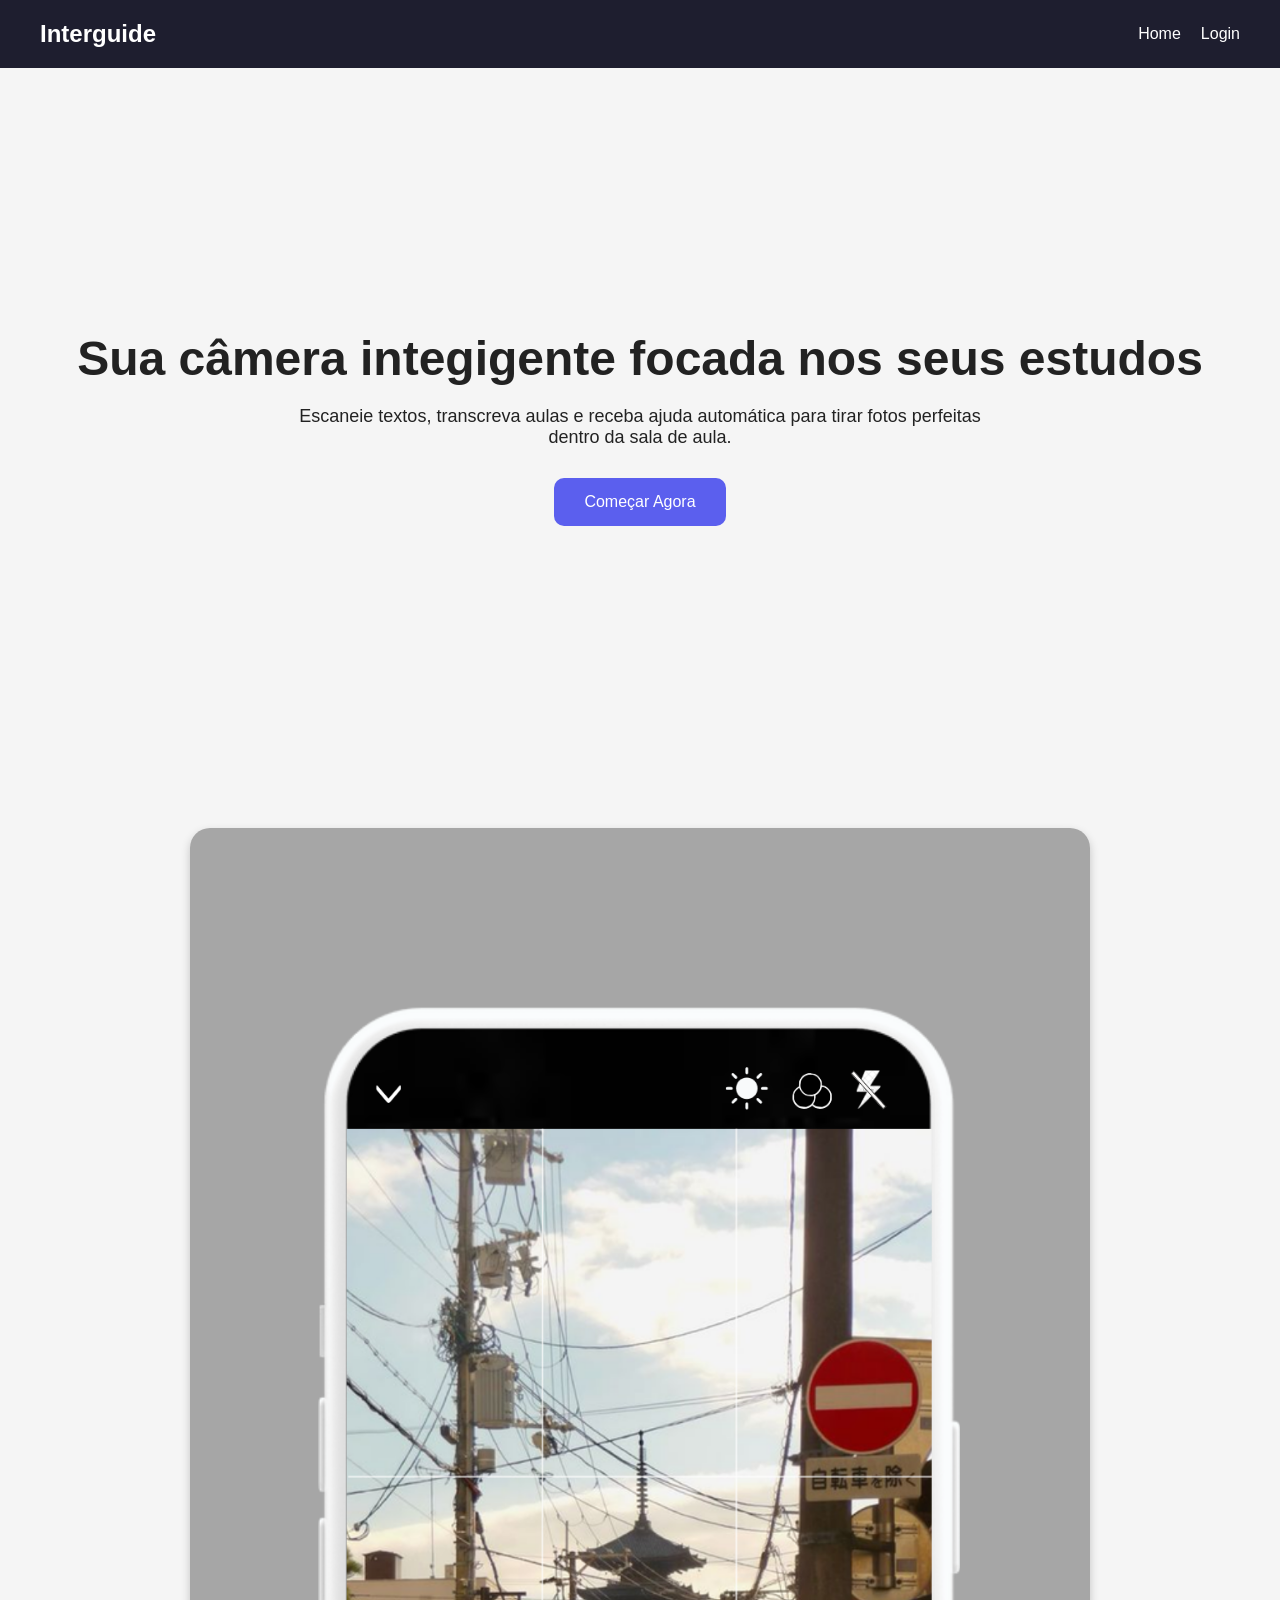
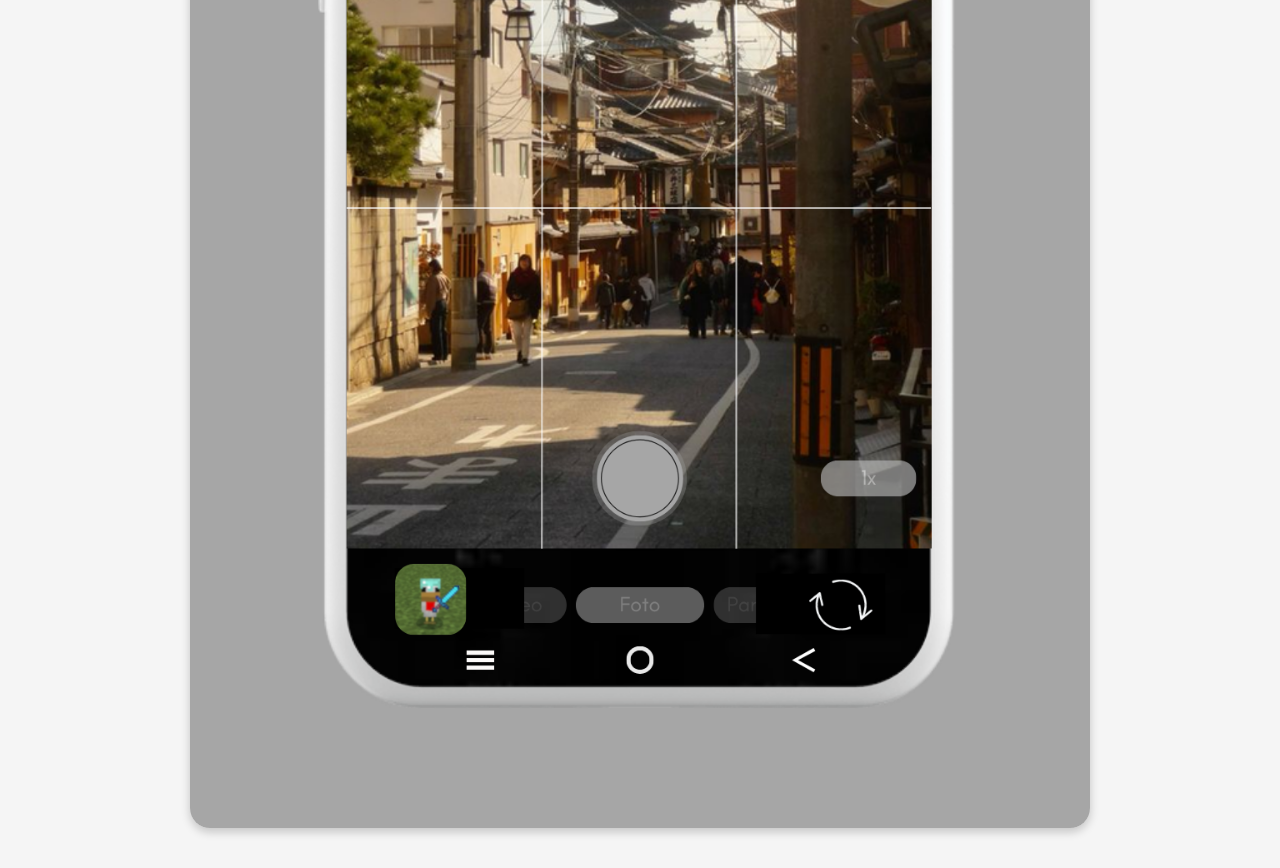
==== index.html @ f2e0f8a0 "feat: inicio do projeto InterGuide" ====
<!DOCTYPE html>
<html lang="pt-br">
<head>
    <meta charset="UTF-8">
    <meta name="viewport" content="width=device-width, initial-scale=1.0">
    <title>InterGuide</title>

    <!-- ESSA LINHA FAZ REFERÊNCIA O CSS -->
    <link rel="stylesheet" href="./css/style.css">
</head>
<body>
    <header>

    </header>
    <nav>
        <div class="logo">Interguide</div>
        <div class="menu">
            <a href="dashboard.html">Home</a>
            <a href="login.html" >Login</a>
        </div>
    </nav>

    <main>

    </main>

    <!-- SESSÃO HERO -->
    <section class="hero">
        <h1>Sua câmera integigente focada nos seus estudos</h1>
        <p>
            Escaneie textos, transcreva aulas e receba ajuda automática
            para tirar fotos perfeitas dentro da sala de aula.
        </p>
        <button class="btn" id="btnComecar">Começar Agora</button>
    </section>

    <!-- IMAGENS SLIDESHOW -->
    <section class="slideshow">
        <img id="slide" src="img/slide1.jpg" alt="Slide">
    </section>

    <!--  -->
    <article>
    </article>

    <!--  -->
    <footer>
    </footer>

    <!-- A PARTE DO JAVASCRIPT -->
     <script src="js/app.js"></script>

</body>
</html>
---- css/style.css ----
/* RESET */
*{
    margin: 0;
    padding: 0;
    box-sizing: border-box;
}

/* BODY */
body{
    font-family: Arial, Helvetica, sans-serif;
    background-color: #f5f5f5;
    color: #222;
}

/* NAVBAR */
nav{
    background-color: #1E1E2F;
    color: white;
    display: flex;
    justify-content: space-between;
    align-items: center;
    padding: 20px 40px;
}

/* LOGO */
.logo{
    font-size: 24px;
    font-weight: bold;
}

/* MENU */
.menu{
    display: flex;
    gap: 20px;
}

.menu a{
    color: white;
    text-decoration: none;
    transition: 0.3s;
}

.menu a:hover{
    color: #A259FF;
}

/* HERO */
.hero{
    height: 80vh;

    display: flex;
    justify-content: center;
    align-items: center;
    flex-direction: column;
    text-align: center;
    padding: 20px;
}

/* TITULO */
.hero h1{
    font-size: 48px;
    margin-bottom: 20px;
}

/* TEXTO */
.hero p{
    font-size: 18px;
    max-width: 700px;
    margin-bottom: 30px;
}

/* BOTÃO */
.btn{
    background-color: #5B5FEE;
    color: white;
    padding: 15px 30px;
    border: none;
    border-radius: 10px;
    cursor: pointer;
    font-size: 16px;
    transition: 0.3s;
}

/* EFEITO DO BOTÃO */
.btn:hover{
    background-color: #A259FF;
    transform: scale(1.05);
}

/* CARDS */
.cards{
    display: flex;
    justify-content: center;
    gap: 20px;
    flex-wrap: wrap;
    padding: 40px;
}

/* CARD */
.card{
    background-color: white;
    width: 300px;
    padding: 20px;
    border-radius: 15px;
    box-shadow: 0 4px 10px rgba(0,0,0,0.1);
    transition: 0.3s;
}

/* EFEITO CARD */
.card:hover{
    transform: translateY(-10px) scale(1.03);
    box-shadow: 0 8px 20px rgba(0,0,0,0.2);
}

/* TITULO CARD */
.card h2{
    margin-bottom: 15px;
}

/* TEXTO CARD */
.card p{
    margin-bottom: 20px;
}

/* FORMULÁRIO */
.form-container{
    height: 100vh;
    display: flex;
    justify-content: center;
    align-items: center;
}

/* FORM */
form{
    background-color: white;
    padding: 40px;
    border-radius: 15px;
    width: 350px;
    display: flex;
    flex-direction: column;
    gap: 15px;
    box-shadow: 0 4px 10px rgba(0,0,0,0.1);
}

/* INPUTS */
input{
    padding: 12px;
    border: 1px solid #ccc;
    border-radius: 8px;
    font-size: 16px;
}

/* SLIDESHOW */
.slideshow{
    display: flex;
    justify-content: center;
    padding: 40px;
}

.slideshow img{
    width: 80%;
    max-width: 900px;
    border-radius: 20px;
    box-shadow: 0 4px 10px rgba(0,0,0,0.2);
}

/* MODO ESCURO */
.dark{
    background-color: #121212;
    color: white;
}
.dark .card{
    background-color: #1E1E2F;
    color: white;
}
.dark nav{
    background-color: black;
}

/* PREVIEW */
#preview{
    margin-top: 20px;
    border-radius: 15px;
    box-shadow: 0 4px 10px rgba(0,0,0,0.2);
}

/* RESULTADO */
#resultado{
    margin-top: 30px;
    max-width: 600px;
}

/* TEXTAREA */
textarea{
    width: 80%;
    max-width: 700px;
    height: 250px;
    margin-top: 30px;
    padding: 20px;
    border-radius: 15px;
    border: 1px solid #ccc;
    resize: none;
    font-size: 16px;
    box-shadow: 0 4px 10px rgba(0,0,0,0.1);
}

/* BOTÕES ÁUDIO */
.audio-buttons{
    display: flex;
    gap: 20px;
    margin-top: 20px;
    flex-wrap: wrap;
    justify-content: center;
}
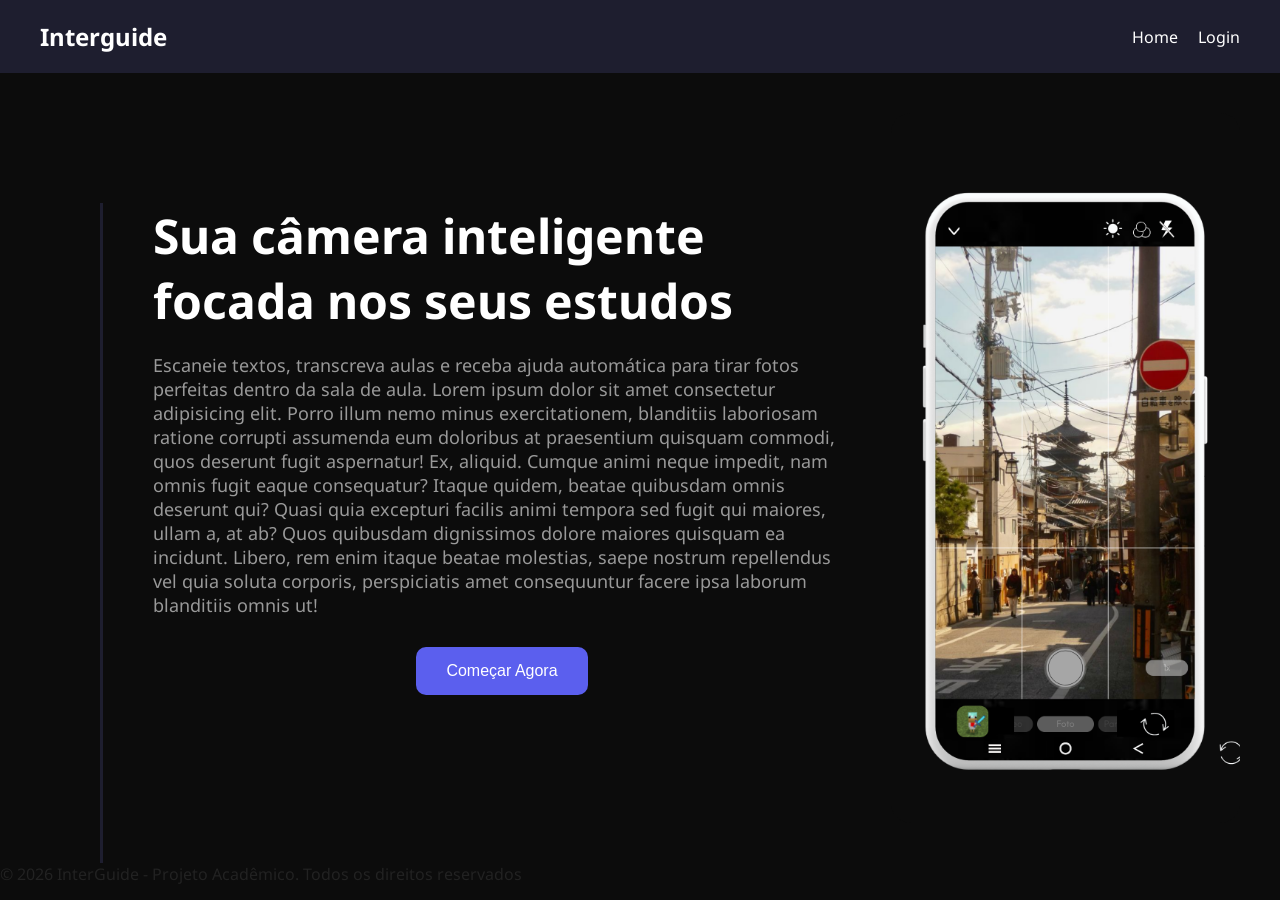
==== commit d6641749: "adicinando tudo" ====
--- a/index.html
+++ b/index.html
@@ -7,44 +7,46 @@
 
     <!-- ESSA LINHA FAZ REFERÊNCIA O CSS -->
     <link rel="stylesheet" href="./css/style.css">
+
+    <link rel="preconnect" href="https://fonts.googleapis.com">
+    <link rel="preconnect" href="https://fonts.gstatic.com" crossorigin>
+    <link href="https://fonts.googleapis.com/css2?family=Noto+Sans:ital,wght@0,100..900;1,100..900&display=swap" rel="stylesheet">
+
 </head>
 <body>
-    <header>
-
-    </header>
+    
     <nav>
         <div class="logo">Interguide</div>
         <div class="menu">
-            <a href="dashboard.html">Home</a>
+            <a href="dashboard.html" id="botao2">Home</a>
             <a href="login.html" >Login</a>
         </div>
     </nav>
 
-    <main>
+    <div class="inicio">
+        <!-- SESSÃO HERO -->
+        <div class="hero">
+            <h1>Sua câmera inteligente focada nos seus estudos</h1>
+            <p>
+                Escaneie textos, transcreva aulas e receba ajuda automática
+                para tirar fotos perfeitas dentro da sala de aula.
+                Lorem ipsum dolor sit amet consectetur adipisicing elit. Porro illum nemo minus exercitationem, blanditiis laboriosam ratione corrupti assumenda eum doloribus at praesentium quisquam commodi, quos deserunt fugit aspernatur! Ex, aliquid.
+                Cumque animi neque impedit, nam omnis fugit eaque consequatur? Itaque quidem, beatae quibusdam omnis deserunt qui? Quasi quia excepturi facilis animi tempora sed fugit qui maiores, ullam a, at ab?
+                Quos quibusdam dignissimos dolore maiores quisquam ea incidunt. Libero, rem enim itaque beatae molestias, saepe nostrum repellendus vel quia soluta corporis, perspiciatis amet consequuntur facere ipsa laborum blanditiis omnis ut!
+            </p>
+            <button class="btn" id="btnComecar">Começar Agora</button>
+        </div>
 
-    </main>
-
-    <!-- SESSÃO HERO -->
-    <section class="hero">
-        <h1>Sua câmera integigente focada nos seus estudos</h1>
+        <!-- IMAGENS SLIDESHOW -->
+        <div class="slideshow">
+            <img id="slide" src="img/slide1.png" alt="Slide">
+        </div>
+    </div>
+    <footer>
         <p>
-            Escaneie textos, transcreva aulas e receba ajuda automática
-            para tirar fotos perfeitas dentro da sala de aula.
+           &copy;  2026 InterGuide - Projeto Acadêmico. Todos os direitos reservados
+            
         </p>
-        <button class="btn" id="btnComecar">Começar Agora</button>
-    </section>
-
-    <!-- IMAGENS SLIDESHOW -->
-    <section class="slideshow">
-        <img id="slide" src="img/slide1.jpg" alt="Slide">
-    </section>
-
-    <!--  -->
-    <article>
-    </article>
-
-    <!--  -->
-    <footer>
     </footer>
 
     <!-- A PARTE DO JAVASCRIPT -->
--- a/css/style.css
+++ b/css/style.css
@@ -3,15 +3,15 @@
     margin: 0;
     padding: 0;
     box-sizing: border-box;
+    background-color: #0c0c0c;
 }
 
 /* BODY */
 body{
-    font-family: Arial, Helvetica, sans-serif;
+    font-family: Noto Sans, sans-serif;
     background-color: #f5f5f5;
     color: #222;
 }
-
 /* NAVBAR */
 nav{
     background-color: #1E1E2F;
@@ -21,53 +21,97 @@
     align-items: center;
     padding: 20px 40px;
 }
-
 /* LOGO */
 .logo{
     font-size: 24px;
     font-weight: bold;
+    background-color: transparent;
 }
 
 /* MENU */
 .menu{
     display: flex;
     gap: 20px;
+        background-color: transparent;
 }
 
 .menu a{
     color: white;
     text-decoration: none;
     transition: 0.3s;
+    background-color: transparent;
 }
 
 .menu a:hover{
     color: #A259FF;
 }
 
+.inicio {
+    display:flex;
+    flex-direction: row;
+}
+
 /* HERO */
 .hero{
-    height: 80vh;
-
-    display: flex;
-    justify-content: center;
-    align-items: center;
-    flex-direction: column;
-    text-align: center;
-    padding: 20px;
+    height: 660px;
+
+    display: flex;
+    align-items: start;
+    flex-direction: column;
+    text-align: start;
+    padding-left: 50px;
+    margin: 130px 0 0 100px;
+    border-left: solid #1E1E2F
 }
 
 /* TITULO */
 .hero h1{
     font-size: 48px;
     margin-bottom: 20px;
+    margin-right: 100px;
+    max-width: 800px;
+    color: white;
 }
 
 /* TEXTO */
 .hero p{
     font-size: 18px;
-    max-width: 700px;
+    max-width: 800px;
     margin-bottom: 30px;
-}
+    justify-content: start;
+    color: rgb(153, 153, 153);
+}
+/* HERO */
+.dashboard-hero{
+    height: 300px;
+
+    display: flex;
+    align-items: start;
+    flex-direction: column;
+    text-align: start;
+    padding-left: 50px;
+    margin: 130px 0 0 100px;
+    border-left: solid #1E1E2F
+}
+
+/* TITULO */
+.dashboard-hero h1{
+    font-size: 48px;
+    margin-bottom: 20px;
+    margin-right: 100px;
+    max-width: 800px;
+    color: white;
+}
+
+/* TEXTO */
+.dashboard-hero p{
+    font-size: 18px;
+    max-width: 800px;
+    margin-bottom: 30px;
+    justify-content: start;
+    color: rgb(153, 153, 153);
+}
+
 
 /* BOTÃO */
 .btn{
@@ -87,6 +131,16 @@
     transform: scale(1.05);
 }
 
+#btnComecar{
+    align-self: center;
+}
+
+.btn guiaBtn .btn audioBtn .btn scannerBtn .btn temaBtn{
+    position:absolute;
+    margin-top: auto;
+    max-width: 50px;
+}
+
 /* CARDS */
 .cards{
     display: flex;
@@ -98,28 +152,43 @@
 
 /* CARD */
 .card{
-    background-color: white;
-    width: 300px;
+    display: flex;
+    flex-direction: column;
+    background-color: rgba(111, 98, 230, 0.178);
+    border: 0.5px solid #ffffff;
+    width: 400px;
+    height: 240px;
     padding: 20px;
     border-radius: 15px;
     box-shadow: 0 4px 10px rgba(0,0,0,0.1);
     transition: 0.3s;
+
+    color: #ffffff;
+
 }
 
 /* EFEITO CARD */
 .card:hover{
     transform: translateY(-10px) scale(1.03);
     box-shadow: 0 8px 20px rgba(0,0,0,0.2);
+    background-color: #ccb9ff;
+    color: #383838;
 }
 
 /* TITULO CARD */
 .card h2{
     margin-bottom: 15px;
+    background-color: transparent;
 }
 
 /* TEXTO CARD */
 .card p{
     margin-bottom: 20px;
+    background-color: transparent;
+}
+.btn-area{
+    margin-top: auto;
+    background-color: transparent;
 }
 
 /* FORMULÁRIO */
@@ -132,7 +201,7 @@
 
 /* FORM */
 form{
-    background-color: white;
+    background-color: rgb(221, 221, 221);
     padding: 40px;
     border-radius: 15px;
     width: 350px;
@@ -141,13 +210,27 @@
     gap: 15px;
     box-shadow: 0 4px 10px rgba(0,0,0,0.1);
 }
+form h1{
+    background-color: transparent;
+}
+
 
 /* INPUTS */
 input{
     padding: 12px;
-    border: 1px solid #ccc;
+    border: 1px solid #aaaaaa;
     border-radius: 8px;
     font-size: 16px;
+    background-color: rgb(197, 197, 197);
+
+    transition: all 0.5s ease;
+}
+
+input:focus{
+    outline: none;
+    border-color: #5B5FEE;
+    box-shadow: 0 0 5px rgba(91, 95, 238, 0.5);
+    background-color: #bdbffc;
 }
 
 /* SLIDESHOW */
@@ -158,10 +241,10 @@
 }
 
 .slideshow img{
-    width: 80%;
-    max-width: 900px;
+    width: 100%;
+    max-width: 450px;
     border-radius: 20px;
-    box-shadow: 0 4px 10px rgba(0,0,0,0.2);
+    object-fit: cover;
 }
 
 /* MODO ESCURO */
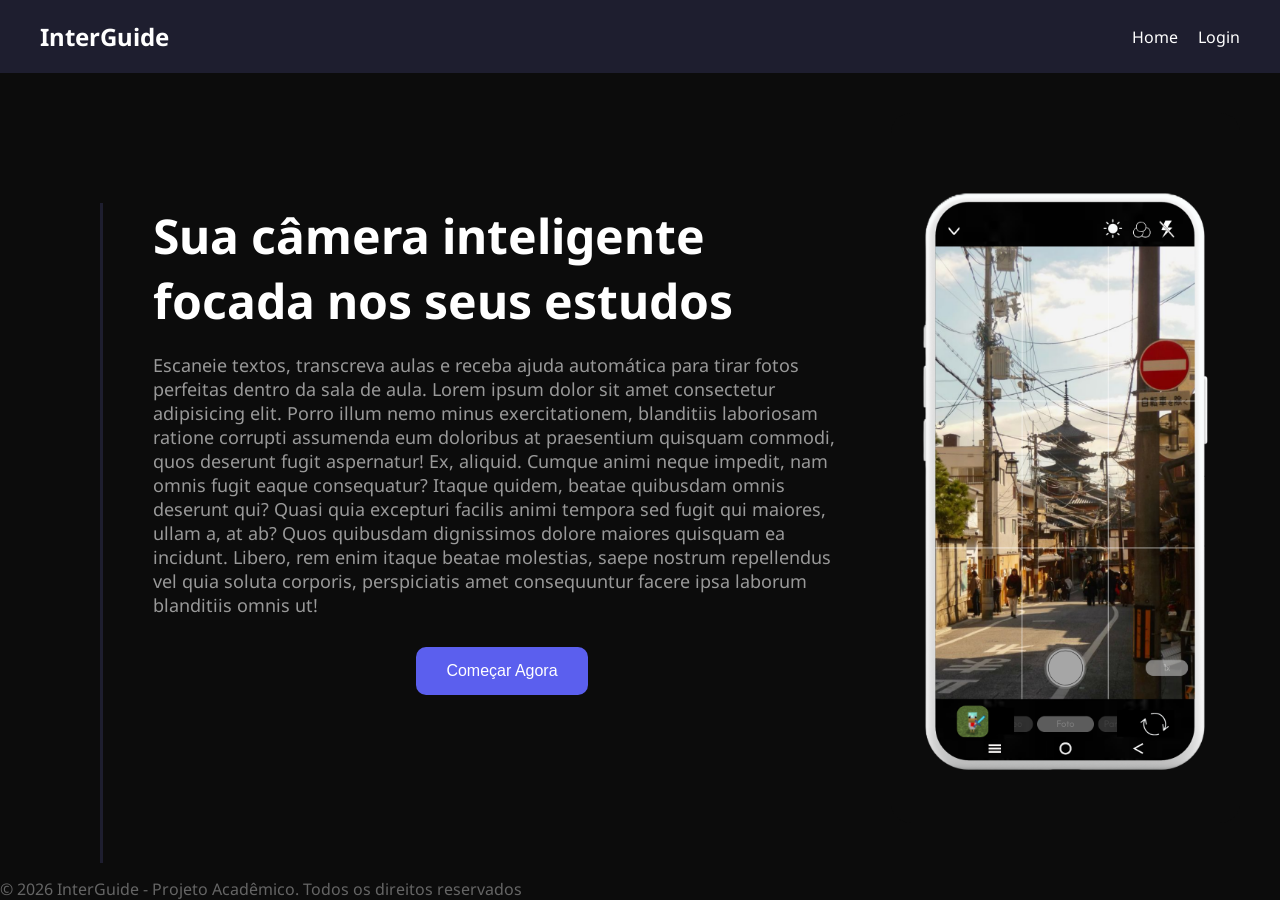
==== commit 9a1f022c: "Feat: Criei a pagina Guia" ====
--- a/index.html
+++ b/index.html
@@ -16,7 +16,7 @@
 <body>
     
     <nav>
-        <div class="logo">Interguide</div>
+        <div class="logo">InterGuide</div>
         <div class="menu">
             <a href="dashboard.html" id="botao2">Home</a>
             <a href="login.html" >Login</a>
--- a/css/style.css
+++ b/css/style.css
@@ -26,6 +26,12 @@
     font-size: 24px;
     font-weight: bold;
     background-color: transparent;
+}
+
+footer {
+    position: absolute;
+    bottom: 0;
+    color: #656565;
 }
 
 /* MENU */
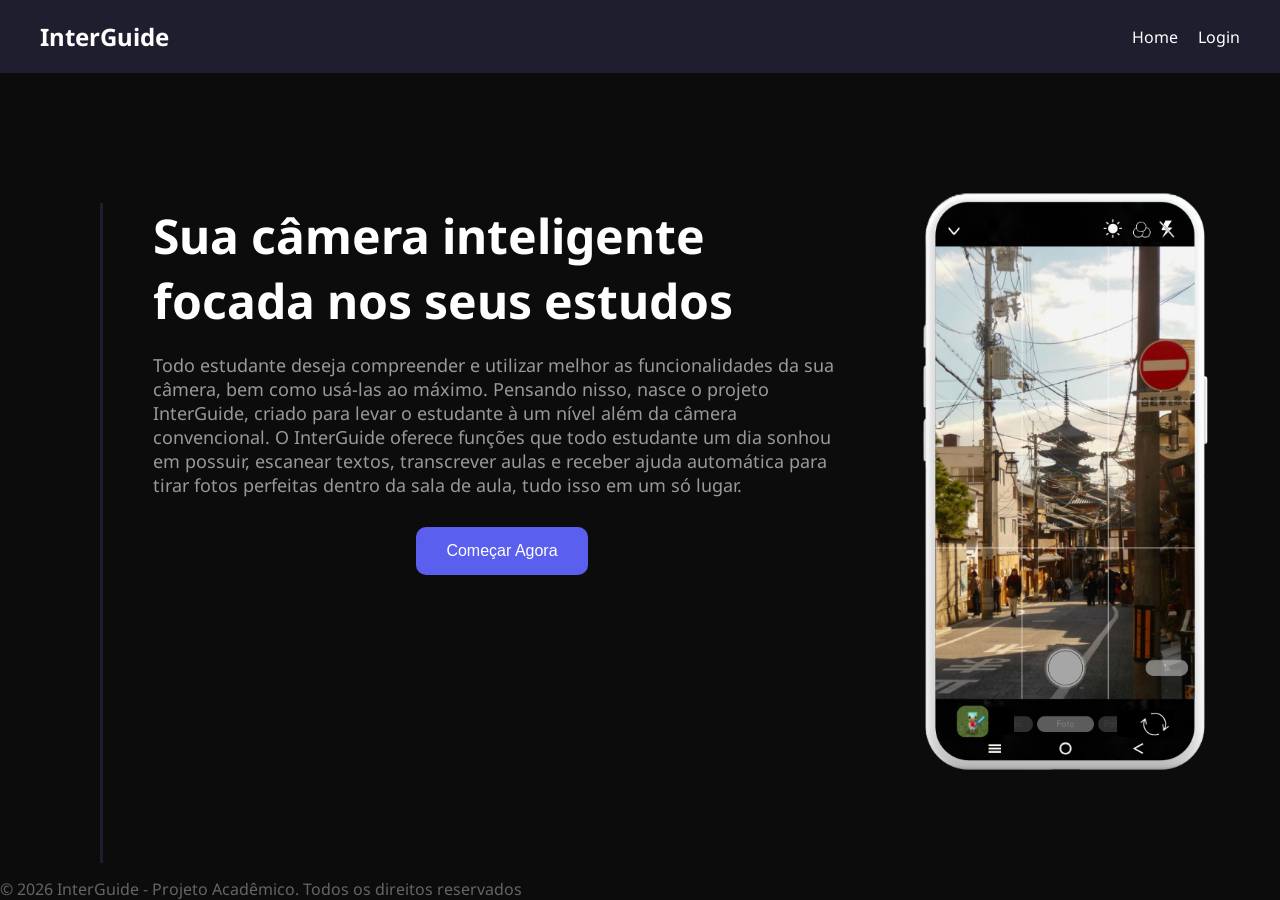
==== commit 76699bde: "feat: edição da página inicial do projeto" ====
--- a/index.html
+++ b/index.html
@@ -28,11 +28,13 @@
         <div class="hero">
             <h1>Sua câmera inteligente focada nos seus estudos</h1>
             <p>
-                Escaneie textos, transcreva aulas e receba ajuda automática
-                para tirar fotos perfeitas dentro da sala de aula.
-                Lorem ipsum dolor sit amet consectetur adipisicing elit. Porro illum nemo minus exercitationem, blanditiis laboriosam ratione corrupti assumenda eum doloribus at praesentium quisquam commodi, quos deserunt fugit aspernatur! Ex, aliquid.
-                Cumque animi neque impedit, nam omnis fugit eaque consequatur? Itaque quidem, beatae quibusdam omnis deserunt qui? Quasi quia excepturi facilis animi tempora sed fugit qui maiores, ullam a, at ab?
-                Quos quibusdam dignissimos dolore maiores quisquam ea incidunt. Libero, rem enim itaque beatae molestias, saepe nostrum repellendus vel quia soluta corporis, perspiciatis amet consequuntur facere ipsa laborum blanditiis omnis ut!
+                Todo estudante deseja compreender e utilizar melhor as funcionalidades da sua câmera,
+                 bem como usá-las ao máximo. Pensando nisso, nasce o projeto InterGuide, criado para
+                  levar o estudante à um nível além da câmera convencional. O InterGuide oferece funções
+                   que todo estudante um dia sonhou em possuir, escanear textos, transcrever aulas e
+                    receber ajuda automática para tirar fotos perfeitas dentro da sala de aula, tudo
+                     isso em um só lugar.
+                
             </p>
             <button class="btn" id="btnComecar">Começar Agora</button>
         </div>
